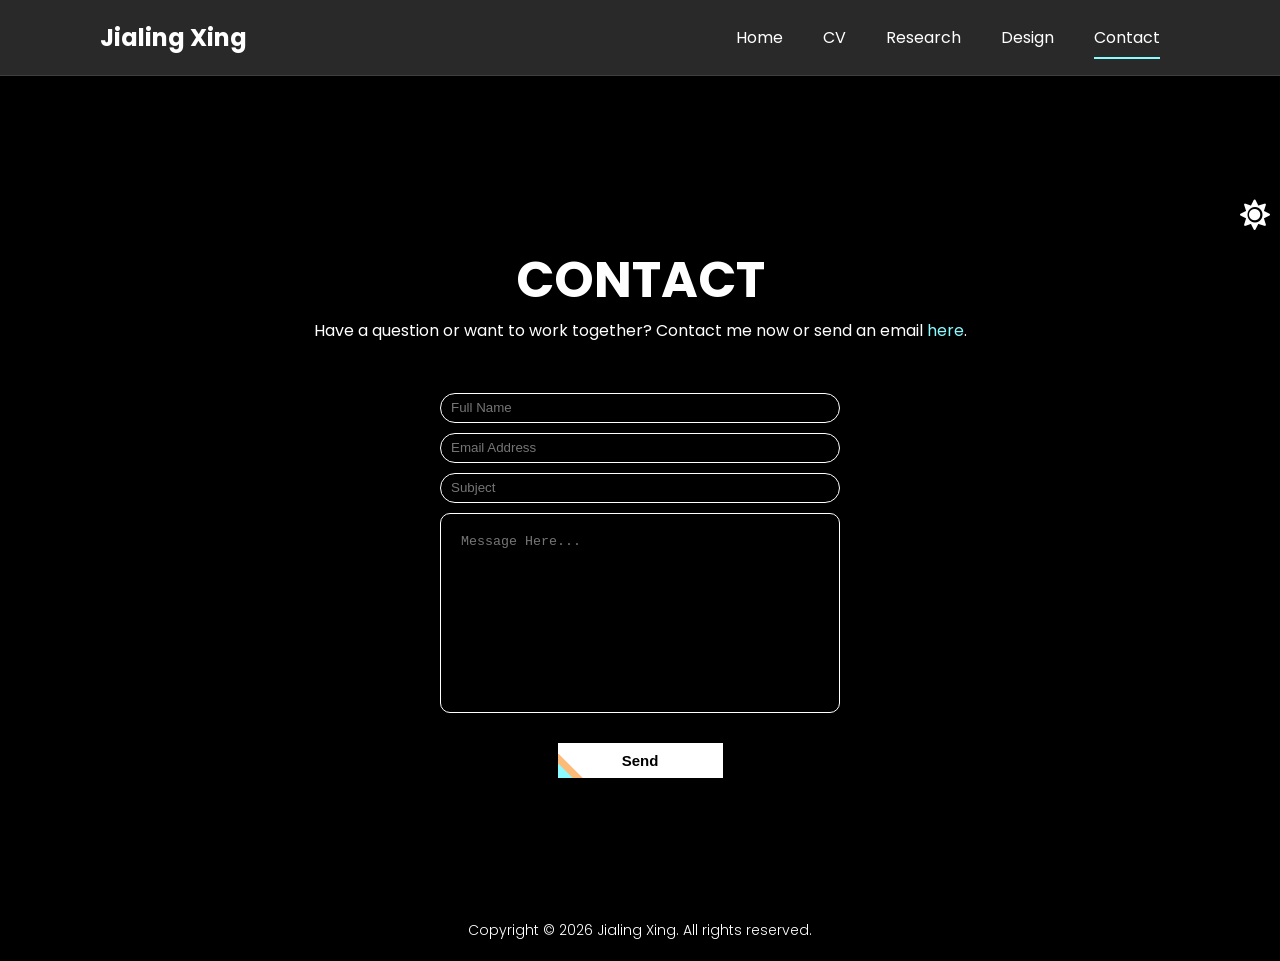
==== contact.html @ 51e91408 "Add files via upload" ====
<!DOCTYPE html>
<html lang="en">

<head>
    <meta charset="UTF-8">
    <meta name="viewport" content="width=device-width, initial-scale=1.0">
    <title>Contact - Jialing Xing Portfolio</title>
    <link rel="stylesheet" href="https://cdnjs.cloudflare.com/ajax/libs/font-awesome/5.15.3/css/all.min.css"
        integrity="sha512-iBBXm8fW90+nuLcSKlbmrPcLa0OT92xO1BIsZ+ywDWZCvqsWgccV3gFoRBv0z+8dLJgyAHIhR35VZc2oM/gI1w=="
        crossorigin="anonymous" referrerpolicy="no-referrer" />
    <link rel="stylesheet" href="./common.css">

    <!-- Contact Page Styles -->
    <style>
        .contact-container {
            text-align: center;
        }

        .contact-form {
            margin-top: 50px;
        }

        .contact-form input {
            margin-bottom: 10px;
            height: 30px;
            padding: 10px;
            outline: none;
            color: var(--white);
            background-color: transparent;
            border: 1px solid var(--white);
            border-radius: 30px;
            display: block;
            width: 400px;
        }

        .contact-form textarea {
            color: var(--white);
            margin-bottom: 30px;
            height: 200px;
            padding: 20px;
            outline: none;
            background-color: transparent;
            border: 1px solid var(--white);
            border-radius: 10px;
            display: block;
            width: 400px;
            resize: none;
        }

        .notification {
            position: fixed;
            top: 30px;
            right: 30px;
            min-width: 260px;
            padding: 16px 22px;
            border-radius: 12px;
            color: var(--white);
            background: rgba(0, 0, 0, 0.75);
            box-shadow: 0 10px 40px rgba(0, 0, 0, 0.4);
            opacity: 0;
            pointer-events: none;
            transform: translateY(-20px);
            transition: opacity 0.3s ease, transform 0.3s ease;
            z-index: 999;
        }

        .notification.show {
            opacity: 1;
            pointer-events: auto;
            transform: translateY(0);
        }

        .notification.success {
            background: rgba(46, 204, 113, 0.9);
        }

        .notification.error {
            background: rgba(231, 76, 60, 0.9);
        }

        @media screen and (max-width:905px) {
            .contact-form input {
                width: 300px;
            }

            .contact-form textarea {
                width: 300px;
            }
        }
    </style>
</head>

<body>
     
    <button class="theme-toggle-light" aria-label="Switch to dark mode"><i class="fas fa-sun"></i></button>
    <button class="theme-toggle-dark" aria-label="Switch to light mode"> <i class="fas fa-moon"></i></button>

    <header>
        <nav class="navbar">
            <h1><a href="index.html" class="logo">Jialing Xing</a></h1>
            <ul class="navigation-menu">
                <li><a href="index.html">Home</a></li>
                <li><a href="cv.html">CV</a></li>
                <li><a href="research.html">Research</a></li>
                <li><a href="design.html">Design</a></li>
                <li><a class="active" href="contact.html">Contact</a></li>
            </ul>
            <i class="mobile-menu-toggle fas fa-bars" aria-label="Toggle menu"></i>
        </nav>

        <section class="section" style="height: 100vh;">
            <h1 class="section-title">Contact</h1>
            <p class="section-desc">Have a question or want to work together? Contact me now or send an email <a
                    href="mailto:xjl15215998587@163.com">here</a>.</p>
            <div class="contact-container">
                <form class="contact-form form">
                    <input type="text" name="name" placeholder="Full Name" data-i18n-placeholder="contact.form.name" required>
                    <input type="email" name="email" placeholder="Email Address" data-i18n-placeholder="contact.form.email" required>
                    <input type="text" name="subject" placeholder="Subject" data-i18n-placeholder="contact.form.subject" required>
                    <textarea name="message" placeholder="Message Here..." data-i18n-placeholder="contact.form.message" required></textarea>
                    <button class="btn" type="submit"><span>Send</span></button>
                </form>
            </div>
        </section>

        <div class="notification" id="notification" role="status" aria-live="polite"></div>

        <footer>
            <p>Copyright © 2026 Jialing Xing. All rights reserved.</p>
        </footer>
    </header>

    <script src="./main.js"></script>
</body>

</html>
---- common.css ----
@import url('https://fonts.googleapis.com/css2?family=Poppins:wght@100;200;300;400;500;600;700;800;900&display=swap');

/* CSS Variables */
:root{
    --black:#000;
    --white:#fff;
    --gray:#333;
    --primary:#8BFBFF;
    --secondary:#fdbb79;
    --third:#FF602A;
    --grey-text:rgba(255, 255, 255, 0.8);
    /* 模态相关变量：用于不同主题下的弹框背景与文本颜色 */
    --modal-bg: rgb(15, 15, 15);
    --modal-text: #fff;
    --modal-border: rgba(255, 255, 255, 0.1);
}

/* Global Styles */
*{
    margin: 0;
    padding: 0;
    box-sizing: border-box;
}

body{
    background-color: var(--black);
    font-family: 'Poppins', sans-serif;
    overflow-x: hidden;
}

body.dark{
    --black:#fff;
    --white:#000;
    --gray:#333;
    --secondary:#8BFBFF;
    --primary:#fb9938;
    --third:#FF602A;
    --grey-text: rgba(47, 47, 47, 0.8);
    --modal-bg: rgb(255, 255, 255);
    --modal-text: #000;
    --modal-border: rgba(0, 0, 0, 0.1);
}

body.overflow{
    overflow: hidden;
}

a{
    text-decoration: none;
}

li{
    list-style: none;
}



/* Theme Toggle Buttons */
.theme-toggle-light{
    position: fixed;
    top: 200px;
    right: 10px;
    z-index: 10;
    border: none;
    background-color: transparent;
    animation: rotate 2s linear infinite;
    cursor: pointer;
}

.theme-toggle-light i{
    font-size: 30px;
    color: var(--white);
}

.theme-toggle-dark{
    display: none;
    position: fixed;
    top: 200px;
    right: 10px;
    z-index: 10;
    border: none;
    background-color: transparent;
    animation: rotate 2s linear infinite;
    cursor: pointer;
}

.theme-toggle-dark i{
    font-size: 30px;
    color: var(--white);
}

/* Header */
header{
    position: relative;
   

}

/* Navigation Bar */
.navbar{
    position: fixed;
    padding: 20px 100px;
    display: flex;
    justify-content: space-between;
    align-items: center;
    width: 100%;
    background-color: rgba(255, 255, 255, 0.161);
    backdrop-filter: blur(10px);
    -webkit-backdrop-filter: blur(20px);
    border-bottom: 1px solid rgba(255, 255, 255, 0.1);
    z-index: 999;
    transition: all 0.3s ease;
}

body.dark .navbar{
    background-color: rgba(255, 255, 255, 0.3);
    border-bottom: 1px solid rgba(0, 0, 0, 0.1);
}

.logo{
    color: var(--white);
    user-select: none;
}

.navigation-menu {
    margin-left: 50px;
    display: flex;
    flex-wrap: wrap;
    transition: all .3s;
}

.navigation-menu li a{
    color: var(--white);
    margin: 0 20px;
}

.navigation-menu li:hover a:not(.active){
    color: var(--primary);
}

.navigation-menu li a.active{
    padding-bottom: 8px;
    border-bottom: 2px solid var(--primary);
}

.mobile-menu-toggle{
    color: var(--white);
    font-size: 25px;
    display: none;
    cursor: pointer;
}

.mobile-menu-toggle:hover{
    color: var(--primary);
    transform: scale(1.1);
}

/* Button Styles */
.btn{
    width: 165px;
    height: 35px;
    font-size: 15px;
    border: none;
    position: relative;
    font-weight: 600;
    overflow: hidden;
    cursor: pointer;
    color: var(--black);
    transition: all 0.3s;
    background-color: var(--white);
}

.btn:before{
    content: '';
    width: 100%;
    height: 100%;
    position: absolute;
    top: 0;
    left: 0;
    transform: translateX(-100px) rotate(45deg);
    background-color: var(--secondary);
    transition: transform 0.3s;
}

.btn:after{
    content: '';
    width: 100%;
    height: 100%;
    position: absolute;
    top: 0;
    left: 0;
    transform: translateX(-110px) rotate(45deg);
    background-color: var(--primary);
    transition: transform 0.3s;
}

.btn:hover{
    border: 1px solid var(--white);
    color: var(--white);
    background-color: var(--black);
}

.btn:hover::before{
    transform: translateX(100px) rotate(45deg);
}

.btn:hover::after{
    transform: translateX(110px) rotate(45deg);
}

/* Section Common Styles */
.section{
    padding-top: 120px;
    display: flex;
    width: auto;
    flex-direction: column;
    margin: 0px 100px;
    align-items: center;
    justify-content: center;
}

.section .section-title{
    text-transform: uppercase;
    font-size: 50px;
    color: var(--white);
}

.section .section-desc{
    text-align: center;
    color: var(--white);
}

.section a{
    color: var(--primary);
}

.sec-dis{
    min-height: 100vh;
    display: flex;
    overflow-y: auto;
}

/* Animations */
@keyframes rotate {
    from{
        transform: rotate(0deg);
    }
    to{
        transform: rotate(360deg);
    }
}

/* Responsive - Mobile Navigation Only */
@media screen and (max-width:905px) {
    .navbar {
        padding: 20px 40px;
    }
    
    .navigation-menu{
        position: absolute;
        justify-content: center;
        align-items: center;
        align-content: center;
        flex-direction: column;
        top: 0;
        left: 0;
        display: none;
        visibility: hidden;
        opacity: 0;
        transform: translateX(-50px) translateY(-50px);
        width: 100vw;
        height: 110vh;
        z-index: 100;
        background-color: var(--black);
    }
    
    .navigation-menu.dis{
        display: flex;
        opacity: 1;
        visibility: visible;
    }
    
    .navigation-menu li {
        margin-top: 30px;
    }
    
    .navigation-menu li a{
        font-size: 20px;
        position: relative;
        letter-spacing: 2px;
    }
    
    .navigation-menu:before{
        content: 'Navigation';
        color: rgba(158, 158, 158, 0.158);
        font-size: 80px;
        font-weight: 900;
        text-transform: uppercase;
        font-family: 'popins' ,sans-serif;
        transform: translateY(230px) translateX(-50px) rotate(90deg);
    }
    
    .mobile-menu-toggle {
        display: block;
        opacity: 1;
        z-index: 100;
    }
}




footer{
   
    width: 100%;
    background-color: var(--black);
    color: var(--white);
    text-align: center;
    padding: 20px;
    font-size: 14px;
    font-weight: 300;
}

/* Page Transition Animations - Fade Effect */
/* Fallback for browsers without View Transitions API */
body {
    animation: fadeIn 0.5s ease-out;
}

@keyframes fadeIn {
    from {
        opacity: 0;
    }
    to {
        opacity: 1;
    }
}

@keyframes fadeOut {
    from {
        opacity: 1;
    }
    to {
        opacity: 0;
    }
}

body.page-exit {
    animation: fadeOut 0.3s ease-in forwards;
}

/* 研究卡片摘要文本：全局控制默认显示 6 行内容，保持卡片一致性 */
.research-card-text{
    /* 通过 WebKit 盒模型限制垂直方向的布局，防止文本撑开卡片 */
    display: -webkit-box;
    -webkit-box-orient: vertical;
    /* 限制最多 6 行且隐藏溢出内容，用省略号提示更多信息 */
    -webkit-line-clamp: 6;
    overflow: hidden;
    text-overflow: ellipsis;
    /* 行高 × 行数，确保视觉高度与 main 样式一致 */
    max-height: calc(1.8em * 6);
}

/* View Transitions API styles for modern browsers */
@supports (view-transition-name: none) {
    ::view-transition-old(root) {
        animation: fadeOut 0.3s ease-in;
    }
    
    ::view-transition-new(root) {
        animation: fadeIn 0.5s ease-out;
    }
}
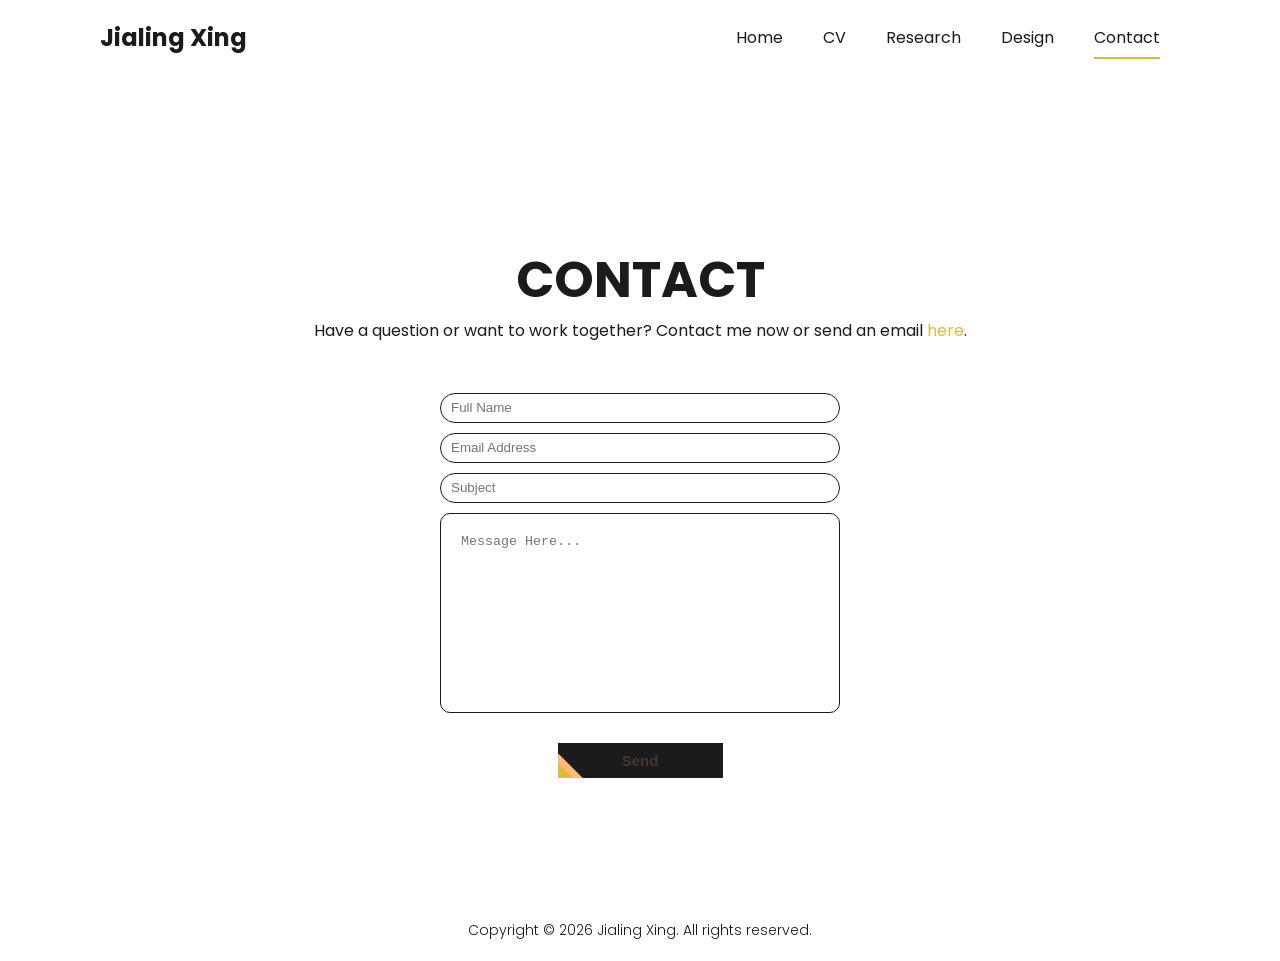
==== commit d1ef54c6: "Add files via upload" ====
--- a/contact.html
+++ b/contact.html
@@ -92,9 +92,7 @@
 
 <body>
      
-    <button class="theme-toggle-light" aria-label="Switch to dark mode"><i class="fas fa-sun"></i></button>
-    <button class="theme-toggle-dark" aria-label="Switch to light mode"> <i class="fas fa-moon"></i></button>
-
+  
     <header>
         <nav class="navbar">
             <h1><a href="index.html" class="logo">Jialing Xing</a></h1>
--- a/common.css
+++ b/common.css
@@ -1,19 +1,5 @@
 @import url('https://fonts.googleapis.com/css2?family=Poppins:wght@100;200;300;400;500;600;700;800;900&display=swap');
 
-/* CSS Variables */
-:root{
-    --black:#000;
-    --white:#fff;
-    --gray:#333;
-    --primary:#8BFBFF;
-    --secondary:#fdbb79;
-    --third:#FF602A;
-    --grey-text:rgba(255, 255, 255, 0.8);
-    /* 模态相关变量：用于不同主题下的弹框背景与文本颜色 */
-    --modal-bg: rgb(15, 15, 15);
-    --modal-text: #fff;
-    --modal-border: rgba(255, 255, 255, 0.1);
-}
 
 /* Global Styles */
 *{
@@ -22,25 +8,21 @@
     box-sizing: border-box;
 }
 
+:root{
+    --black:#433930;
+    --white:#1b1b1b;
+    --gray:#333;
+    --primary:#E0B936;
+    --secondary:#fdbb79;
+    --third:#FF602A;
+    --grey-text:rgba(87, 72, 72, 0.8);
+}
+
 body{
-    background-color: var(--black);
     font-family: 'Poppins', sans-serif;
     overflow-x: hidden;
 }
 
-body.dark{
-    --black:#fff;
-    --white:#000;
-    --gray:#333;
-    --secondary:#8BFBFF;
-    --primary:#fb9938;
-    --third:#FF602A;
-    --grey-text: rgba(47, 47, 47, 0.8);
-    --modal-bg: rgb(255, 255, 255);
-    --modal-text: #000;
-    --modal-border: rgba(0, 0, 0, 0.1);
-}
-
 body.overflow{
     overflow: hidden;
 }
@@ -54,40 +36,6 @@
 }
 
 
-
-/* Theme Toggle Buttons */
-.theme-toggle-light{
-    position: fixed;
-    top: 200px;
-    right: 10px;
-    z-index: 10;
-    border: none;
-    background-color: transparent;
-    animation: rotate 2s linear infinite;
-    cursor: pointer;
-}
-
-.theme-toggle-light i{
-    font-size: 30px;
-    color: var(--white);
-}
-
-.theme-toggle-dark{
-    display: none;
-    position: fixed;
-    top: 200px;
-    right: 10px;
-    z-index: 10;
-    border: none;
-    background-color: transparent;
-    animation: rotate 2s linear infinite;
-    cursor: pointer;
-}
-
-.theme-toggle-dark i{
-    font-size: 30px;
-    color: var(--white);
-}
 
 /* Header */
 header{
@@ -110,11 +58,6 @@
     border-bottom: 1px solid rgba(255, 255, 255, 0.1);
     z-index: 999;
     transition: all 0.3s ease;
-}
-
-body.dark .navbar{
-    background-color: rgba(255, 255, 255, 0.3);
-    border-bottom: 1px solid rgba(0, 0, 0, 0.1);
 }
 
 .logo{
@@ -313,7 +256,6 @@
 footer{
    
     width: 100%;
-    background-color: var(--black);
     color: var(--white);
     text-align: center;
     padding: 20px;
